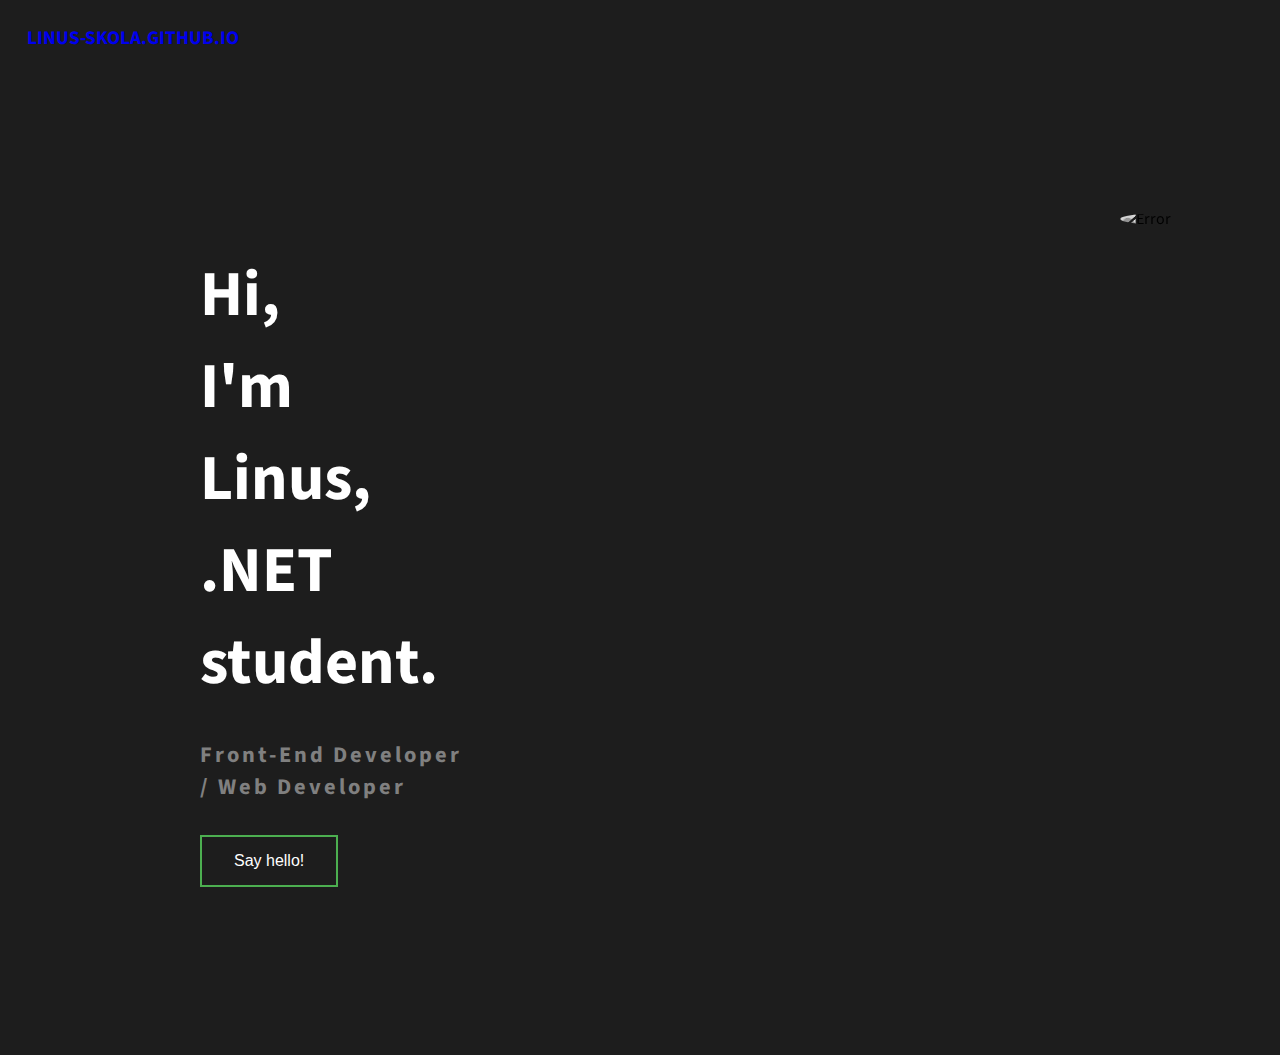
==== index.html @ 34b23b4a "New design" ====
<!DOCTYPE html>
<!--[if lt IE 7]>      <html class="no-js lt-ie9 lt-ie8 lt-ie7"> <![endif]-->
<!--[if IE 7]>         <html class="no-js lt-ie9 lt-ie8"> <![endif]-->
<!--[if IE 8]>         <html class="no-js lt-ie9"> <![endif]-->
<!--[if gt IE 8]><!-->
<html class="no-js">
<!--<![endif]-->

<head>
    <meta charset="utf-8">
    <meta http-equiv="X-UA-Compatible" content="IE=edge">
    <title></title>
    <meta name="description" content="">
    <meta name="viewport" content="width=device-width, initial-scale=1">
    <link rel="stylesheet" href="assets/style.css">
</head>

<body class="MyProjects">
    <!--[if lt IE 7]>
            <p class="browsehappy">You are using an <strong>outdated</strong> browser. Please <a href="#">upgrade your browser</a> to improve your experience.</p>
        <![endif]-->
    <div class="header">
        <div class="logo">
            <h2><a href="https://linus-skola.github.io">LINUS-SKOLA.GITHUB.IO</a></h2>
        </div>
    </div>
    <div class="title">
        <h1>
            <span>Hi,</span>
            <span>I'm Linus,</span>
            <span>.NET student.</span>
        </h1>
        <h4>Front-End Developer / Web Developer</h4>
        <div>
            <button class="contactBtn">Say hello!</button>
        </div>
    </div>


    <div class="potraitimage">
        <img src="assets/image00002.png" alt="Error">
    </div>



    <!--<div class="boxes">
            <div class="left-col">
                <div class="box">
                    <h3>Övning 1</h3>
                </div>

                <div class="box">
                    <h3>Övning 3</h3>
                </div>
            </div>

            
            <div class="right-col">
                <div class="box">
                    <h3>Övning 2</h3>
                </div>

                <div class="box">
                    <h3>Övning 4</h3>
                </div>

            </div>
        </div>-->
</body>

</html>
---- assets/style.css ----
@import url("https://fonts.googleapis.com/css?family=Source+Sans+Pro:300,300italic,600,600italic");


body {
    font-family: Source Sans Pro;
    font-size: 1em;
}

.Practise2 {

}

.Practise3 {
    background-color: #C1EABB;
    font-size: 1.2em;
    font-weight: 600;
}

.Practise4 {

}

.MyProjects {
    background-color: #1d1d1d;
    background-repeat: no-repeat;
    background-attachment: fixed;
}

.NumberList {
    color: grey;
}

.PinkBg {
    background-color: rgb(255, 118, 182);
}

.CenterAlign {
    text-align: center;
}

.RightAlign {
    text-align: right;
}

.GreenBar {
    height: 2em;
    background-color: lightgreen;
    margin-bottom: -1.5em;
}

.TableCaption {
    text-align: center;
    font-weight: 400;
    font-size: 1.2em;
}

table {
  border: 3px solid black;
  background-color: rgb(221, 231, 201);
  width: 100%;
}

th {
    border: 3px dashed saddlebrown;
    background-color: rgb(251, 228, 123);
}

td {
    border: 2px dashed grey;
    text-align: center;
    margin-left: 10px;
}

.col-50 {
    width: 50%;
}

.header {
    border: 0;
    display: inline-block;
    font-size: 0.8em;
    height: inherit;
    line-height: inherit;
    padding: 0 1.5em;
}

.title {
    font-size: 2em;
    color: white;
    text-align: left;
    padding: 5em 25em 5em 6em;
}

.description {
    font-size: 0.2em;
    color: white;
    text-align: center;
}

a {
    text-decoration: none;
}

a:visited { 
    text-decoration: none; 
    color: white; 
}

a:hover { 
    text-decoration: none; 
    color: #f5f5f5; 
}

a:focus { 
    text-decoration: none; 
    color:yellow; 
}

a:active { 
    text-decoration: none; 
    color:black 
}

.div1 {
    background-color: violet;
    border: 2px solid black;
    text-align: center;
    position: absolute;
    width: 5em;
}

.div2 {
    text-align: center;
    background-color: blue;
    border: 2px solid black;
    position: absolute;
    width: 10em;
    left: 12em;
    z-index: 3;
}

.div3 {
    text-align: center;
    background-color: grey;
    border: 2px solid black;
    position: absolute;
    width: 10em;
    bottom: 49em;
    left: 4em;
    z-index: 4;
}

.div4 {
    text-align: center;
    background-color: khaki;
    border: 2px solid black;
    position: absolute;
    width: 6em;
    height: 12em;
    bottom: 38em;
    z-index: 5;
}

.div5 {
    text-align: center;
    background-color: greenyellow;
    border: 2px solid black;
    position: absolute;
    width: 3em;
    left: 10em;
    height: 12em;
    top: 5em;
    z-index: 0;
}

h1 {
    font-size: 1em;
}

h3 {
    margin: 0em;
}

h4 {
    font-size: 0.7em;
    color: grey;
    letter-spacing: 3px;
}

.boxes {
    margin: auto;
    width: 60%;
    border: 3px solid #73AD21;
    padding: 10px;
    text-align: center;
}

.left-col {
    display: inline-block;
    margin-left: auto;
    margin-right: 2em;
    text-align: center;
}

.right-col {
    display: inline-block;
    margin-left: 2em;
    margin-right: auto;
    text-align: center;
}

.box {
    background-color: greenyellow;
    width: 20em;
    height: 10em;
    line-height: 10em;
    margin-top: 1em;
    margin-bottom: 1em;
    font-size: 1em;
}

span {
    font-size: 2em;
    font-weight: bold;
    display: block
}

.potraitimage {
    position: absolute;
    top: 13em;
    left: 70em;
    width:23em; /*container-width*/
    overflow:hidden; /*hide bounds of image */
    margin:0;   /*reset margin of figure tag*/
}

.potraitimage img {
    display:block; /*remove inline-block spaces*/
    width:23em; /*make image streatch*/
    border-radius: 50%;
    filter: grayscale(100%);
}

.contactBtn {
    background-color: transparent; /* Green */
    border: 2px solid #4CAF50;
    color: white;
    padding: 15px 32px;
    text-align: center;
    text-decoration: none;
    display: inline-block;
    font-size: 16px;
}

.contactBtn:hover {
    transition: 0.3s;
    background-color: #4CAF50;
    box-shadow: 0 12px 16px 0 rgba(0,0,0,0.24), 0 17px 50px 0 rgba(0,0,0,0.19);
}
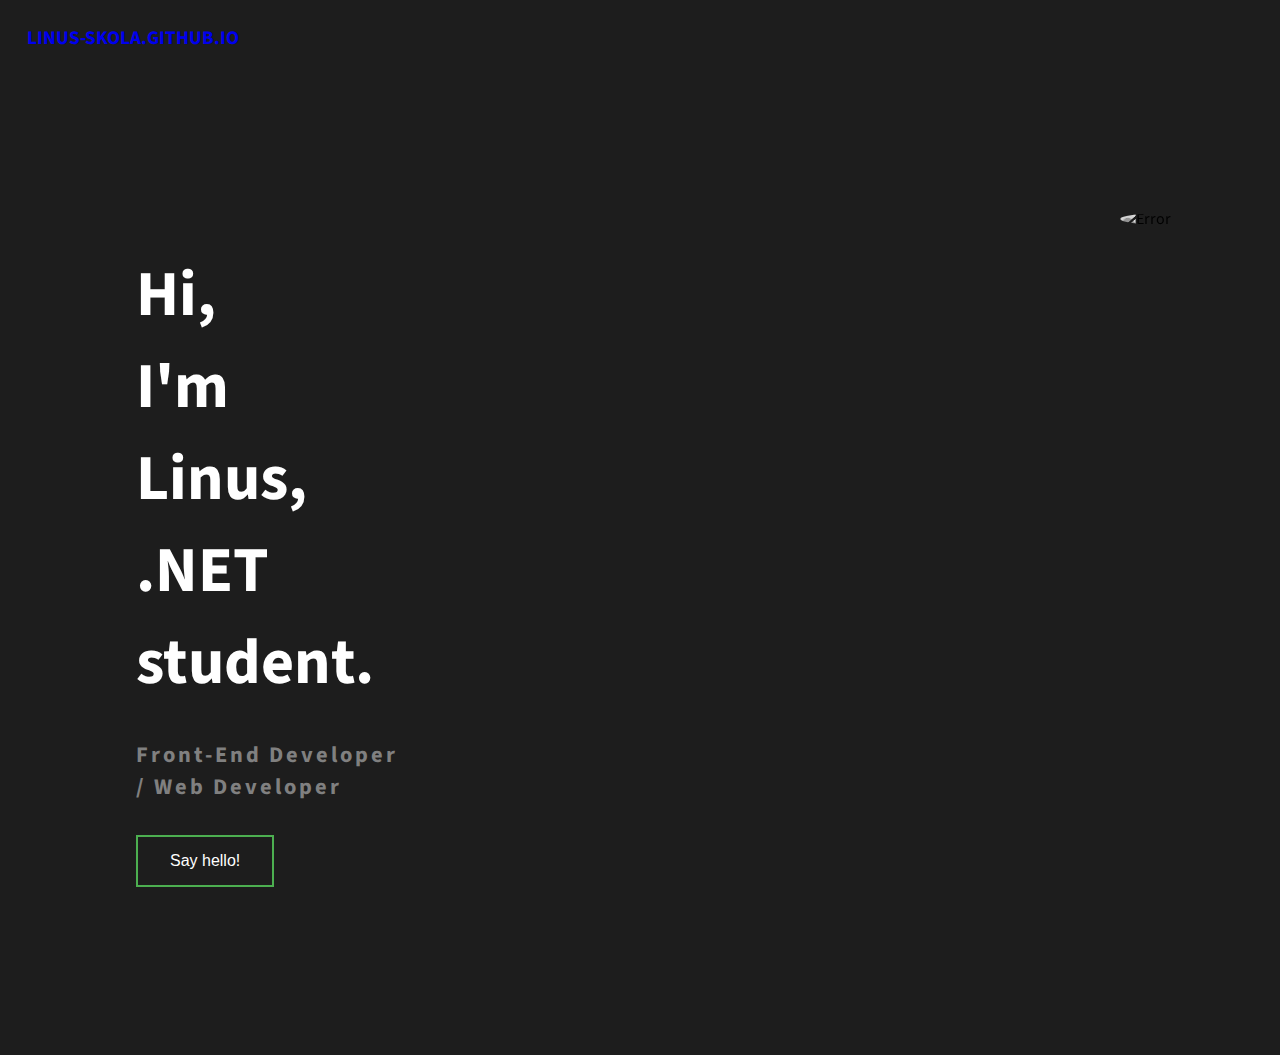
==== commit b73f640c: "using animation" ====
--- a/index.html
+++ b/index.html
@@ -24,18 +24,19 @@
             <h2><a href="https://linus-skola.github.io">LINUS-SKOLA.GITHUB.IO</a></h2>
         </div>
     </div>
-    <div class="title">
-        <h1>
-            <span>Hi,</span>
-            <span>I'm Linus,</span>
-            <span>.NET student.</span>
-        </h1>
-        <h4>Front-End Developer / Web Developer</h4>
-        <div>
-            <button class="contactBtn">Say hello!</button>
+    <div class="slide-right">
+        <div class="title">
+            <h1>
+                <span>Hi,</span>
+                <span>I'm Linus,</span>
+                <span class="netText">.NET </span><span class="lastSpan">student.</span>
+            </h1>
+            <h4>Front-End Developer / Web Developer</h4>
+            <div>
+                <button class="contactBtn">Say hello!</button>
+            </div>
         </div>
     </div>
-
 
     <div class="potraitimage">
         <img src="assets/image00002.png" alt="Error">
--- a/assets/style.css
+++ b/assets/style.css
@@ -82,13 +82,6 @@
     height: inherit;
     line-height: inherit;
     padding: 0 1.5em;
-}
-
-.title {
-    font-size: 2em;
-    color: white;
-    text-align: left;
-    padding: 5em 25em 5em 6em;
 }
 
 .description {
@@ -219,6 +212,14 @@
     font-size: 1em;
 }
 
+.title {
+    font-size: 2em;
+    color: white;
+    text-align: left;
+    padding: 5em 25em 5em 4em;
+
+}
+
 span {
     font-size: 2em;
     font-weight: bold;
@@ -230,7 +231,6 @@
     top: 13em;
     left: 70em;
     width:23em; /*container-width*/
-    overflow:hidden; /*hide bounds of image */
     margin:0;   /*reset margin of figure tag*/
 }
 
@@ -239,9 +239,12 @@
     width:23em; /*make image streatch*/
     border-radius: 50%;
     filter: grayscale(100%);
+	-webkit-animation: fade-in 1.2s cubic-bezier(0.390, 0.575, 0.565, 1.000) both;
+	        animation: fade-in 1.2s cubic-bezier(0.390, 0.575, 0.565, 1.000) both;
 }
 
 .contactBtn {
+    position: relative;
     background-color: transparent; /* Green */
     border: 2px solid #4CAF50;
     color: white;
@@ -256,4 +259,315 @@
     transition: 0.3s;
     background-color: #4CAF50;
     box-shadow: 0 12px 16px 0 rgba(0,0,0,0.24), 0 17px 50px 0 rgba(0,0,0,0.19);
-}+}
+
+.slide-right {
+    width: 95%;
+	-webkit-animation: slide-right 0.5s cubic-bezier(0.250, 0.460, 0.450, 0.940) both;
+	        animation: slide-right 0.5s cubic-bezier(0.250, 0.460, 0.450, 0.940) both;
+}
+
+.netText {
+    display: inline;
+    -webkit-animation: text-flicker-in-glow 4s linear both;
+	        animation: text-flicker-in-glow 4s linear both;
+}
+
+.lastSpan {
+    display: inline;
+}
+
+@-webkit-keyframes slide-right {
+    0% {
+      -webkit-transform: translateX(0);
+              transform: translateX(0);
+    }
+    100% {
+      -webkit-transform: translateX(100px);
+              transform: translateX(100px);
+    }
+  }
+  @keyframes slide-right {
+    0% {
+      -webkit-transform: translateX(0);
+              transform: translateX(0);
+    }
+    100% {
+      -webkit-transform: translateX(100px);
+              transform: translateX(100px);
+    }
+  }
+
+  @-webkit-keyframes fade-in {
+    0% {
+      opacity: 0;
+    }
+    100% {
+      opacity: 1;
+    }
+  }
+  @keyframes fade-in {
+    0% {
+      opacity: 0;
+    }
+    100% {
+      opacity: 1;
+    }
+  }
+
+
+  /**
+ * ----------------------------------------
+ * animation text-flicker-in-glow
+ * ----------------------------------------
+ */
+@-webkit-keyframes text-flicker-in-glow {
+    0% {
+      opacity: 0;
+    }
+    10% {
+      opacity: 0;
+      text-shadow: none;
+    }
+    10.1% {
+      opacity: 1;
+      text-shadow: none;
+    }
+    10.2% {
+      opacity: 0;
+      text-shadow: none;
+    }
+    20% {
+      opacity: 0;
+      text-shadow: none;
+    }
+    20.1% {
+      opacity: 1;
+      text-shadow: 0 0 30px rgba(255, 255, 255, 0.25);
+    }
+    20.6% {
+      opacity: 0;
+      text-shadow: none;
+    }
+    30% {
+      opacity: 0;
+      text-shadow: none;
+    }
+    30.1% {
+      opacity: 1;
+      text-shadow: 0 0 30px rgba(255, 255, 255, 0.45), 0 0 60px rgba(255, 255, 255, 0.25);
+    }
+    30.5% {
+      opacity: 1;
+      text-shadow: 0 0 30px rgba(255, 255, 255, 0.45), 0 0 60px rgba(255, 255, 255, 0.25);
+    }
+    30.6% {
+      opacity: 0;
+      text-shadow: none;
+    }
+    45% {
+      opacity: 0;
+      text-shadow: none;
+    }
+    45.1% {
+      opacity: 1;
+      text-shadow: 0 0 30px rgba(255, 255, 255, 0.45), 0 0 60px rgba(255, 255, 255, 0.25);
+    }
+    50% {
+      opacity: 1;
+      text-shadow: 0 0 30px rgba(255, 255, 255, 0.45), 0 0 60px rgba(255, 255, 255, 0.25);
+    }
+    55% {
+      opacity: 1;
+      text-shadow: 0 0 30px rgba(255, 255, 255, 0.45), 0 0 60px rgba(255, 255, 255, 0.25);
+    }
+    55.1% {
+      opacity: 0;
+      text-shadow: none;
+    }
+    57% {
+      opacity: 0;
+      text-shadow: none;
+    }
+    57.1% {
+      opacity: 1;
+      text-shadow: 0 0 30px rgba(255, 255, 255, 0.55), 0 0 60px rgba(255, 255, 255, 0.35);
+    }
+    60% {
+      opacity: 1;
+      text-shadow: 0 0 30px rgba(255, 255, 255, 0.55), 0 0 60px rgba(255, 255, 255, 0.35);
+    }
+    60.1% {
+      opacity: 0;
+      text-shadow: none;
+    }
+    65% {
+      opacity: 0;
+      text-shadow: none;
+    }
+    65.1% {
+      opacity: 1;
+      text-shadow: 0 0 30px rgba(255, 255, 255, 0.55), 0 0 60px rgba(255, 255, 255, 0.35), 0 0 100px rgba(255, 255, 255, 0.1);
+    }
+    75% {
+      opacity: 1;
+      text-shadow: 0 0 30px rgba(255, 255, 255, 0.55), 0 0 60px rgba(255, 255, 255, 0.35), 0 0 100px rgba(255, 255, 255, 0.1);
+    }
+    75.1% {
+      opacity: 0;
+      text-shadow: none;
+    }
+    77% {
+      opacity: 0;
+      text-shadow: none;
+    }
+    77.1% {
+      opacity: 1;
+      text-shadow: 0 0 30px rgba(255, 255, 255, 0.55), 0 0 60px rgba(255, 255, 255, 0.4), 0 0 110px rgba(255, 255, 255, 0.2), 0 0 100px rgba(255, 255, 255, 0.1);
+    }
+    85% {
+      opacity: 1;
+      text-shadow: 0 0 30px rgba(255, 255, 255, 0.55), 0 0 60px rgba(255, 255, 255, 0.4), 0 0 110px rgba(255, 255, 255, 0.2), 0 0 100px rgba(255, 255, 255, 0.1);
+    }
+    85.1% {
+      opacity: 0;
+      text-shadow: none;
+    }
+    86% {
+      opacity: 0;
+      text-shadow: none;
+    }
+    86.1% {
+      opacity: 1;
+      text-shadow: 0 0 30px rgba(255, 255, 255, 0.6), 0 0 60px rgba(255, 255, 255, 0.45), 0 0 110px rgba(255, 255, 255, 0.25), 0 0 100px rgba(255, 255, 255, 0.1);
+    }
+    100% {
+      opacity: 1;
+      text-shadow: 0 0 30px rgba(255, 255, 255, 0.6), 0 0 60px rgba(255, 255, 255, 0.45), 0 0 110px rgba(255, 255, 255, 0.25), 0 0 100px rgba(255, 255, 255, 0.1);
+    }
+  }
+  @keyframes text-flicker-in-glow {
+    0% {
+      opacity: 0;
+    }
+    10% {
+      opacity: 0;
+      text-shadow: none;
+    }
+    10.1% {
+      opacity: 1;
+      text-shadow: none;
+    }
+    10.2% {
+      opacity: 0;
+      text-shadow: none;
+    }
+    20% {
+      opacity: 0;
+      text-shadow: none;
+    }
+    20.1% {
+      opacity: 1;
+      text-shadow: 0 0 30px rgba(255, 255, 255, 0.25);
+    }
+    20.6% {
+      opacity: 0;
+      text-shadow: none;
+    }
+    30% {
+      opacity: 0;
+      text-shadow: none;
+    }
+    30.1% {
+      opacity: 1;
+      text-shadow: 0 0 30px rgba(255, 255, 255, 0.45), 0 0 60px rgba(255, 255, 255, 0.25);
+    }
+    30.5% {
+      opacity: 1;
+      text-shadow: 0 0 30px rgba(255, 255, 255, 0.45), 0 0 60px rgba(255, 255, 255, 0.25);
+    }
+    30.6% {
+      opacity: 0;
+      text-shadow: none;
+    }
+    45% {
+      opacity: 0;
+      text-shadow: none;
+    }
+    45.1% {
+      opacity: 1;
+      text-shadow: 0 0 30px rgba(255, 255, 255, 0.45), 0 0 60px rgba(255, 255, 255, 0.25);
+    }
+    50% {
+      opacity: 1;
+      text-shadow: 0 0 30px rgba(255, 255, 255, 0.45), 0 0 60px rgba(255, 255, 255, 0.25);
+    }
+    55% {
+      opacity: 1;
+      text-shadow: 0 0 30px rgba(255, 255, 255, 0.45), 0 0 60px rgba(255, 255, 255, 0.25);
+    }
+    55.1% {
+      opacity: 0;
+      text-shadow: none;
+    }
+    57% {
+      opacity: 0;
+      text-shadow: none;
+    }
+    57.1% {
+      opacity: 1;
+      text-shadow: 0 0 30px rgba(255, 255, 255, 0.55), 0 0 60px rgba(255, 255, 255, 0.35);
+    }
+    60% {
+      opacity: 1;
+      text-shadow: 0 0 30px rgba(255, 255, 255, 0.55), 0 0 60px rgba(255, 255, 255, 0.35);
+    }
+    60.1% {
+      opacity: 0;
+      text-shadow: none;
+    }
+    65% {
+      opacity: 0;
+      text-shadow: none;
+    }
+    65.1% {
+      opacity: 1;
+      text-shadow: 0 0 30px rgba(255, 255, 255, 0.55), 0 0 60px rgba(255, 255, 255, 0.35), 0 0 100px rgba(255, 255, 255, 0.1);
+    }
+    75% {
+      opacity: 1;
+      text-shadow: 0 0 30px rgba(255, 255, 255, 0.55), 0 0 60px rgba(255, 255, 255, 0.35), 0 0 100px rgba(255, 255, 255, 0.1);
+    }
+    75.1% {
+      opacity: 0;
+      text-shadow: none;
+    }
+    77% {
+      opacity: 0;
+      text-shadow: none;
+    }
+    77.1% {
+      opacity: 1;
+      text-shadow: 0 0 30px rgba(255, 255, 255, 0.55), 0 0 60px rgba(255, 255, 255, 0.4), 0 0 110px rgba(255, 255, 255, 0.2), 0 0 100px rgba(255, 255, 255, 0.1);
+    }
+    85% {
+      opacity: 1;
+      text-shadow: 0 0 30px rgba(255, 255, 255, 0.55), 0 0 60px rgba(255, 255, 255, 0.4), 0 0 110px rgba(255, 255, 255, 0.2), 0 0 100px rgba(255, 255, 255, 0.1);
+    }
+    85.1% {
+      opacity: 0;
+      text-shadow: none;
+    }
+    86% {
+      opacity: 0;
+      text-shadow: none;
+    }
+    86.1% {
+      opacity: 1;
+      text-shadow: 0 0 30px rgba(255, 255, 255, 0.6), 0 0 60px rgba(255, 255, 255, 0.45), 0 0 110px rgba(255, 255, 255, 0.25), 0 0 100px rgba(255, 255, 255, 0.1);
+    }
+    100% {
+      opacity: 1;
+      text-shadow: 0 0 30px rgba(255, 255, 255, 0.6), 0 0 60px rgba(255, 255, 255, 0.45), 0 0 110px rgba(255, 255, 255, 0.25), 0 0 100px rgba(255, 255, 255, 0.1);
+    }
+  }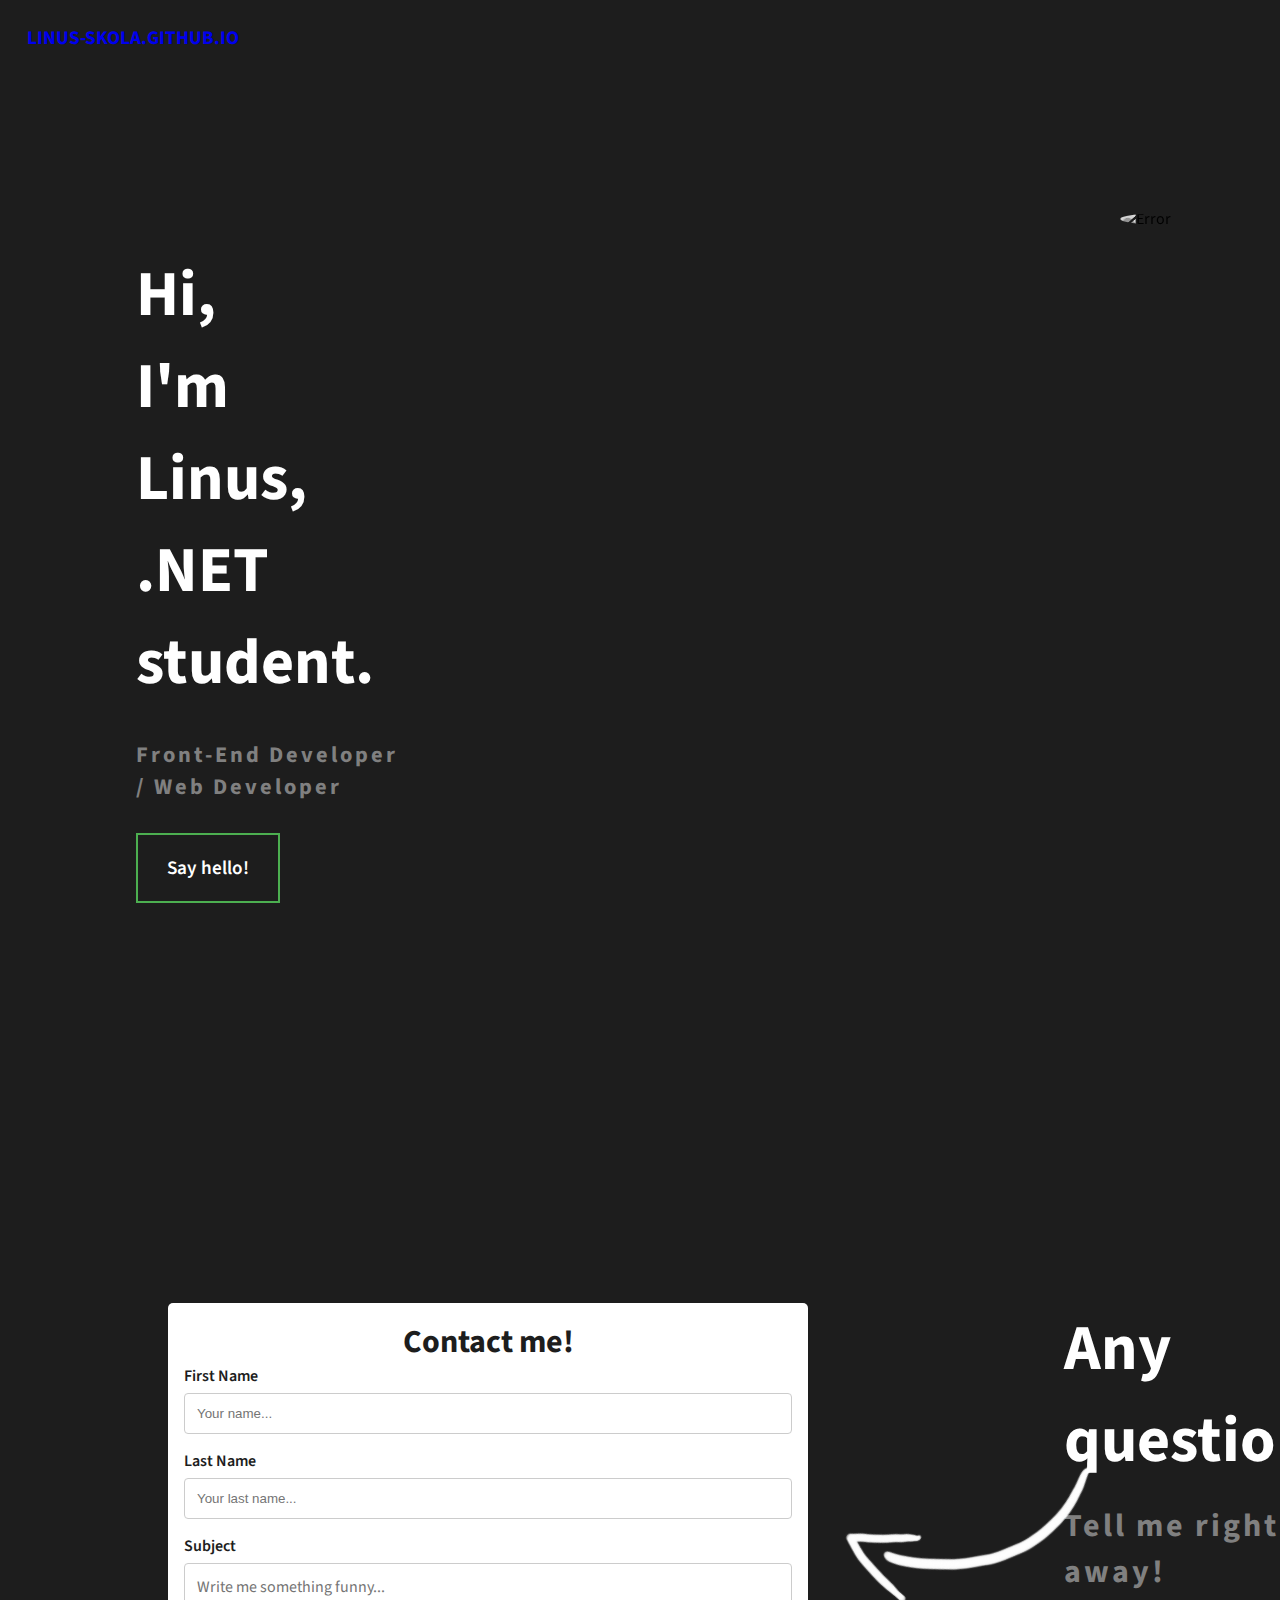
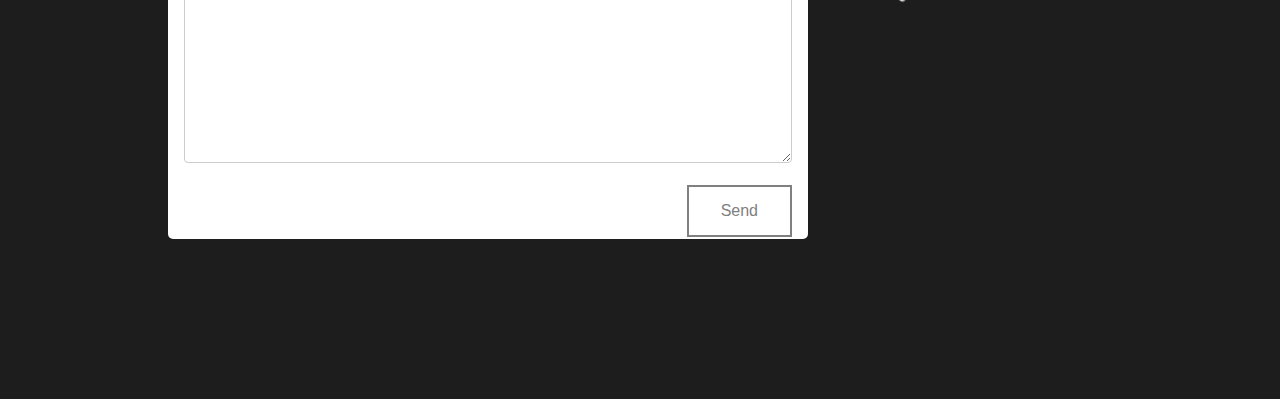
==== commit 6a14f814: "Added contact form" ====
--- a/index.html
+++ b/index.html
@@ -9,10 +9,14 @@
 <head>
     <meta charset="utf-8">
     <meta http-equiv="X-UA-Compatible" content="IE=edge">
-    <title></title>
+    <title>Linus-Skola.GitHub.io</title>
     <meta name="description" content="">
     <meta name="viewport" content="width=device-width, initial-scale=1">
     <link rel="stylesheet" href="assets/style.css">
+    <link rel="apple-touch-icon" sizes="180x180" href="apple-touch-icon.png">
+    <link rel="icon" type="image/png" sizes="32x32" href="favicon-32x32.png">
+    <link rel="icon" type="image/png" sizes="16x16" href="favicon-16x16.png">
+    <link rel="manifest" href="site.webmanifest">
 </head>
 
 <body class="MyProjects">
@@ -33,40 +37,43 @@
             </h1>
             <h4>Front-End Developer / Web Developer</h4>
             <div>
-                <button class="contactBtn">Say hello!</button>
+                <a href="#Contact" class="contactBtn">Say hello!</a>
             </div>
         </div>
     </div>
-
     <div class="potraitimage">
         <img src="assets/image00002.png" alt="Error">
     </div>
 
-
-
-    <!--<div class="boxes">
-            <div class="left-col">
-                <div class="box">
-                    <h3>Övning 1</h3>
-                </div>
-
-                <div class="box">
-                    <h3>Övning 3</h3>
-                </div>
+    <div class="spacer"></div>
+    <div class="contactContainer" id="Contact">
+        <div class="contact">
+            <div>
+                <h3>Contact me!</h3>
             </div>
-
-            
-            <div class="right-col">
-                <div class="box">
-                    <h3>Övning 2</h3>
-                </div>
-
-                <div class="box">
-                    <h3>Övning 4</h3>
-                </div>
-
+            <div class="contactForm">
+                <form method="post" action="https://airform.io/linus.skola@ornborg.se">
+                    <label for="fname">First Name</label>
+                    <input type="text" id="fname" name="firstname" placeholder="Your name...">
+        
+                    <label for="lname">Last Name</label>
+                    <input type="text" id="lname" name="lastname" placeholder="Your last name...">
+    
+                    <label for="subject">Subject</label>
+                    <textarea id="subject" name="subject" placeholder="Write me something funny..." style="height:200px"></textarea>
+    
+                    <button class="sendBtn">Send</button>
+                  </form>
             </div>
-        </div>-->
+        </div>
+        <div class="contactText">
+            <h2>Any questions?</h2>
+            <h4>Tell me right away!</h4>
+            <img src="assets/pngbarn.png" alt="error">
+        </div>
+    </div>
+    
+    
 </body>
 
 </html>--- a/assets/style.css
+++ b/assets/style.css
@@ -1,5 +1,8 @@
 @import url("https://fonts.googleapis.com/css?family=Source+Sans+Pro:300,300italic,600,600italic");
 
+html {
+    scroll-behavior: smooth;
+}
 
 body {
     font-family: Source Sans Pro;
@@ -106,12 +109,13 @@
 
 a:focus { 
     text-decoration: none; 
-    color:yellow; 
+    color: white; 
 }
 
 a:active { 
     text-decoration: none; 
-    color:black 
+    color: #f5f5f5; 
+
 }
 
 .div1 {
@@ -248,11 +252,12 @@
     background-color: transparent; /* Green */
     border: 2px solid #4CAF50;
     color: white;
-    padding: 15px 32px;
+    padding: 1em 1.5em;
     text-align: center;
     text-decoration: none;
     display: inline-block;
-    font-size: 16px;
+    font-size: 0.6em;
+    font-weight: 600;
 }
 
 .contactBtn:hover {
@@ -275,6 +280,102 @@
 
 .lastSpan {
     display: inline;
+}
+
+.contactContainer {
+    margin-bottom: 10em;
+}
+.contact {
+    background-color: white;
+    border-radius: 5px;
+    padding: 1em;
+    margin-left: 10em;
+    margin-right: 8em;
+    width: 40em;
+    height: 33.5em;
+    box-sizing: border-box;
+    display: inline-block;
+}
+
+.contact h3 {
+    color: #1d1d1d;
+    font-size: 2em;
+    text-align: center;
+}
+
+.sendBtn {
+    background-color: transparent; /* Green */
+    border: 2px solid grey;
+    color: grey;
+    padding: 15px 32px;
+    text-align: center;
+    text-decoration: none;
+    float: right;
+    font-size: 16px;
+}
+
+.sendBtn:hover {
+    transition: 0.3s;
+    background-color: #4CAF50;
+    color: white;
+    border: 2px solid #4CAF50;
+    box-shadow: 0 12px 16px 0 rgba(0,0,0,0.24), 0 17px 50px 0 rgba(0,0,0,0.19);
+}
+
+.contactForm {
+    font-family: Source Sans Pro;
+    font-size: 1em;
+}
+.contactForm label {
+    color: #1d1d1d;
+    font-weight: 600;
+}
+
+.contactForm input[type=text], select, textarea {
+    width: 100%;
+    padding: 12px;
+    border: 1px solid #ccc;
+    border-radius: 4px;
+    box-sizing: border-box;
+    margin-top: 6px;
+    margin-bottom: 16px;
+    resize: vertical;
+  }
+
+.contactForm textarea {
+    font-family: Source Sans Pro;
+    font-size: 1em;
+}
+
+.contactText {
+    display: inline-block;
+    position: absolute;
+    margin-left: 8em;
+    margin-right: 10em;
+}
+
+.contactText h2{
+    color: white;
+    font-size: 4em;
+    margin: 0em;
+}
+
+.contactText h4{
+    font-size: 2em;
+    margin: 0.5em 0em;
+}
+
+.contactText img {
+    filter: invert(1);
+    transform: rotate(40deg);
+    position: absolute;
+    right: 20em;
+    top: 6em;
+    width: 10em;
+}
+
+.spacer {
+    height: 15em;
 }
 
 @-webkit-keyframes slide-right {
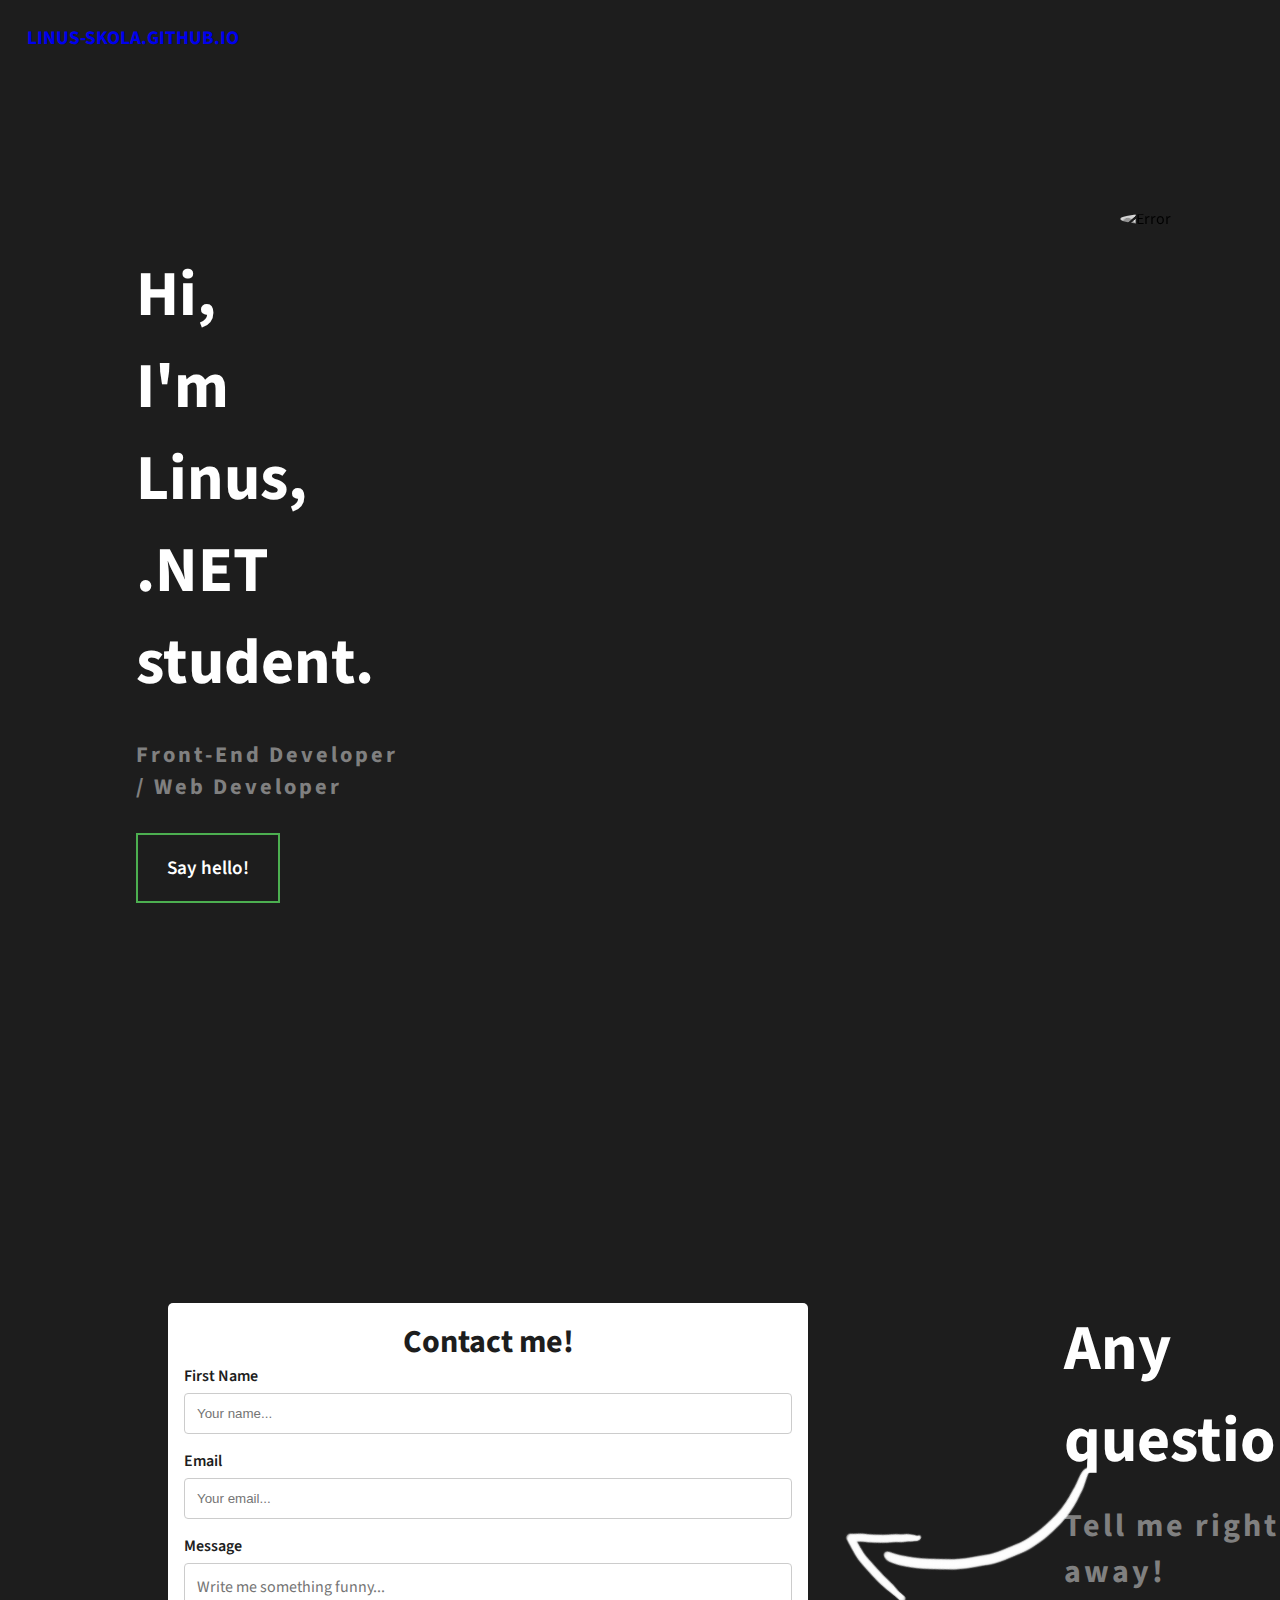
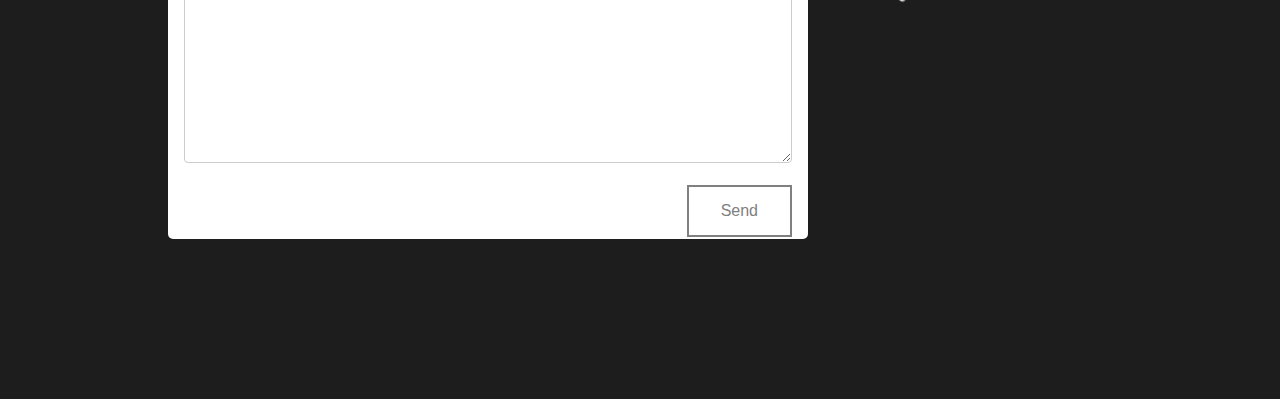
==== commit 8dd8609f: "changed form service" ====
--- a/index.html
+++ b/index.html
@@ -52,15 +52,15 @@
                 <h3>Contact me!</h3>
             </div>
             <div class="contactForm">
-                <form method="post" action="https://airform.io/linus.skola@ornborg.se">
-                    <label for="fname">First Name</label>
-                    <input type="text" id="fname" name="firstname" placeholder="Your name...">
+                <form method="POST" action="https://formspree.io/mpzjnqpq">
+                    <label for="name">First Name</label>
+                    <input type="text" id="name" name="name" placeholder="Your name...">
         
-                    <label for="lname">Last Name</label>
-                    <input type="text" id="lname" name="lastname" placeholder="Your last name...">
+                    <label for="email">Email</label>
+                    <input type="text" id="email" name="_replyto" placeholder="Your email...">
     
-                    <label for="subject">Subject</label>
-                    <textarea id="subject" name="subject" placeholder="Write me something funny..." style="height:200px"></textarea>
+                    <label for="subject">Message</label>
+                    <textarea id="subject" name="message" placeholder="Write me something funny..." style="height:200px"></textarea>
     
                     <button class="sendBtn">Send</button>
                   </form>
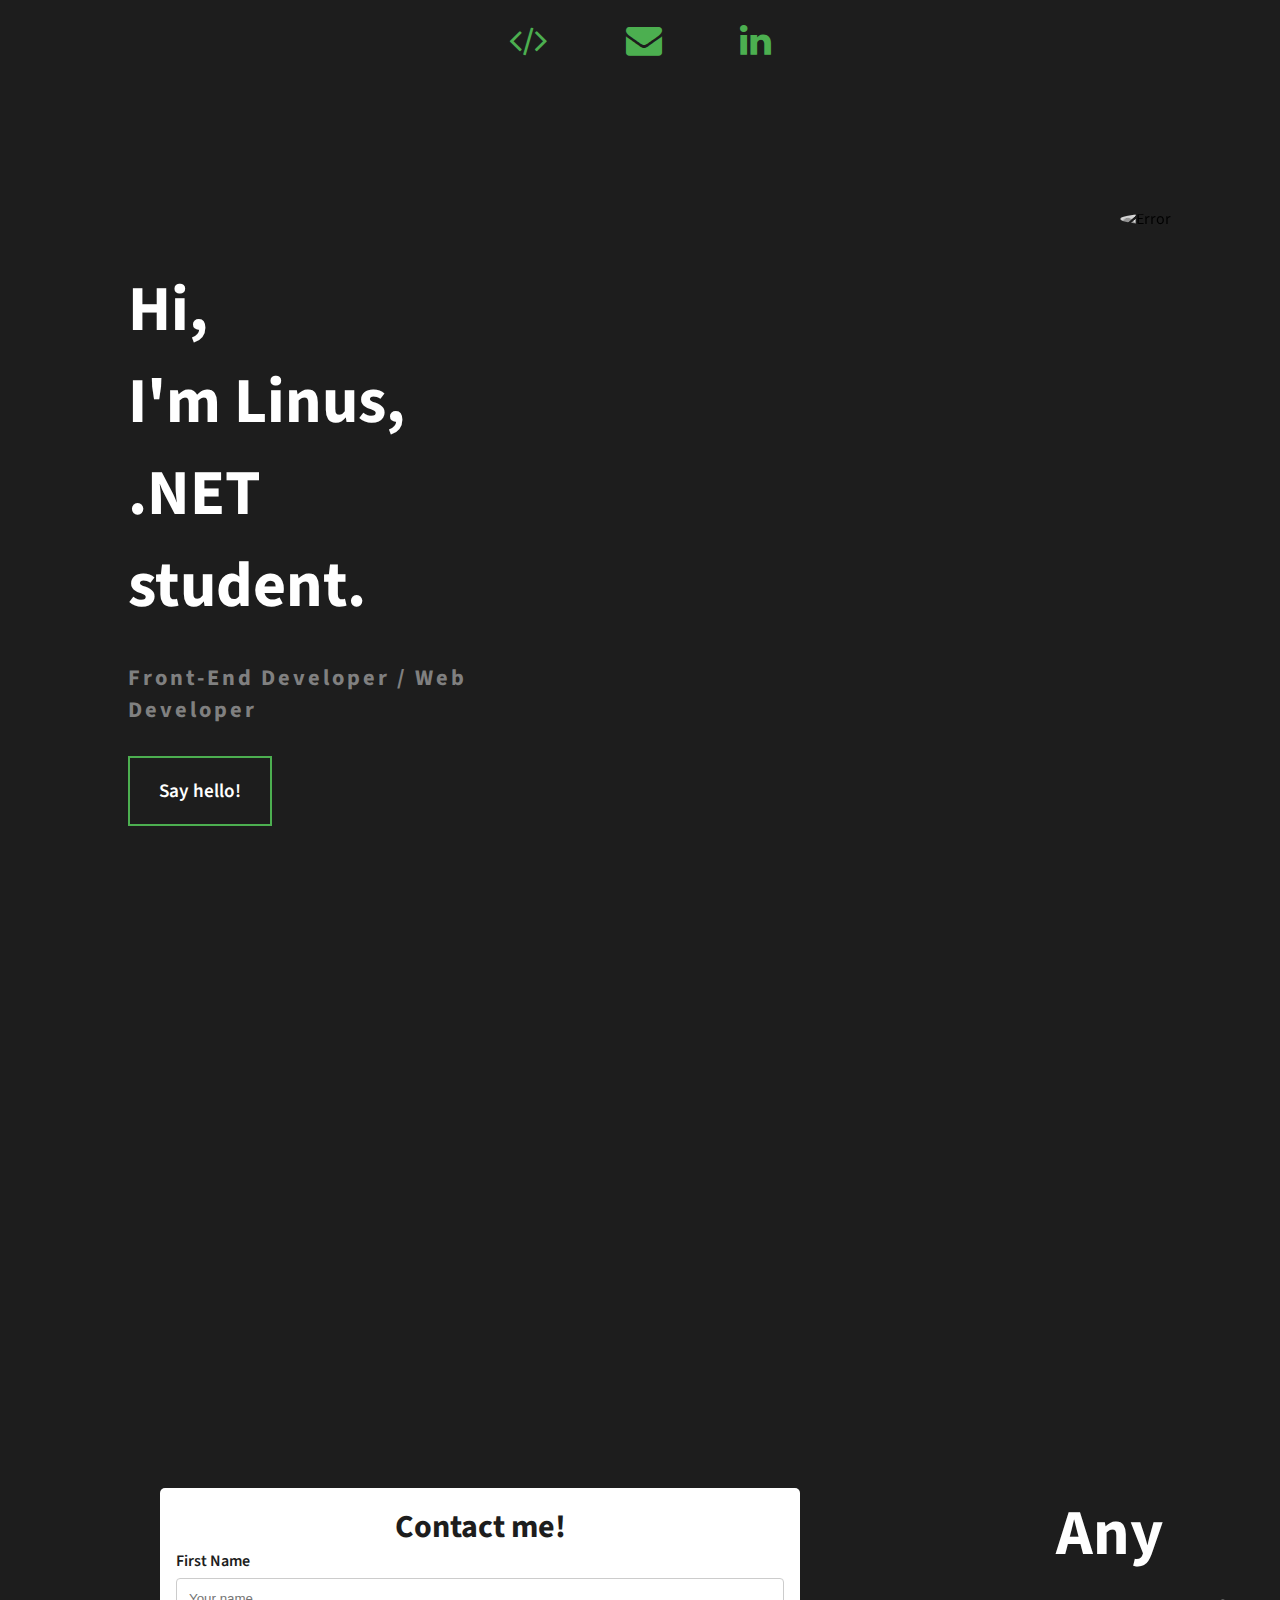
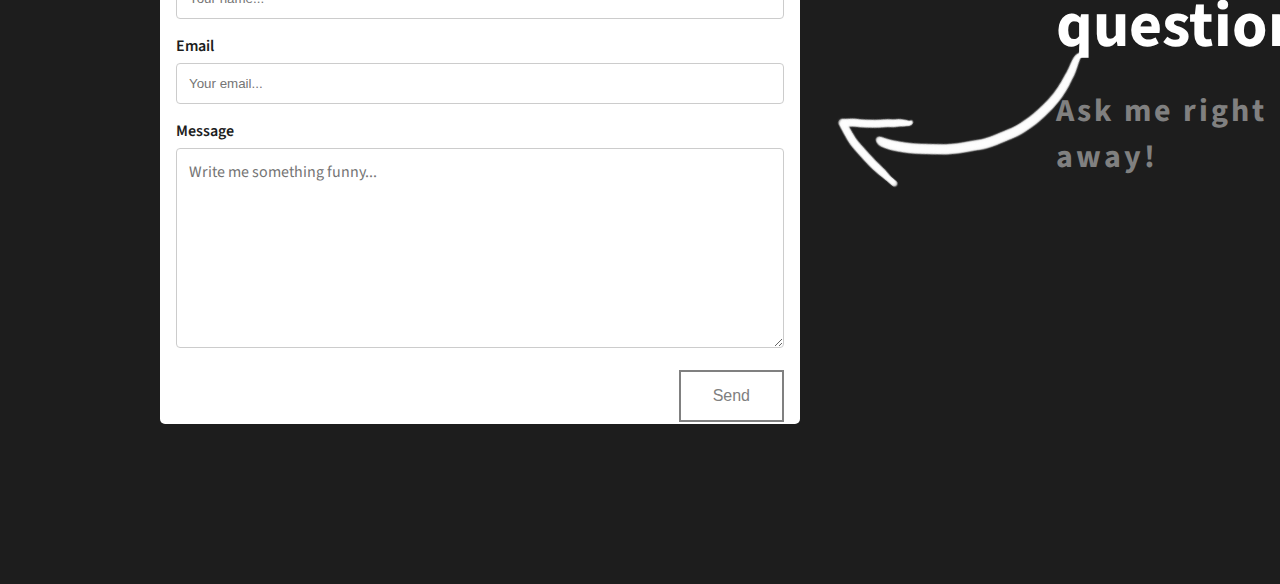
==== commit 948e01cc: "header" ====
--- a/index.html
+++ b/index.html
@@ -13,6 +13,7 @@
     <meta name="description" content="">
     <meta name="viewport" content="width=device-width, initial-scale=1">
     <link rel="stylesheet" href="assets/style.css">
+    <link rel="stylesheet" href="https://cdnjs.cloudflare.com/ajax/libs/font-awesome/4.7.0/css/font-awesome.min.css">
     <link rel="apple-touch-icon" sizes="180x180" href="apple-touch-icon.png">
     <link rel="icon" type="image/png" sizes="32x32" href="favicon-32x32.png">
     <link rel="icon" type="image/png" sizes="16x16" href="favicon-16x16.png">
@@ -24,28 +25,37 @@
             <p class="browsehappy">You are using an <strong>outdated</strong> browser. Please <a href="#">upgrade your browser</a> to improve your experience.</p>
         <![endif]-->
     <div class="header">
-        <div class="logo">
-            <h2><a href="https://linus-skola.github.io">LINUS-SKOLA.GITHUB.IO</a></h2>
+        <div class="icon-bar">
+            <a href="#"><i class="fa fa-code"></i><strong>Hej</strong></a>
+            <a href="#"><i class="fa fa-envelope"></i></a>
+            <a href="#"><i class="fa fa-linkedin"></i></a>
         </div>
     </div>
-    <div class="slide-right">
-        <div class="title">
-            <h1>
-                <span>Hi,</span>
-                <span>I'm Linus,</span>
-                <span class="netText">.NET </span><span class="lastSpan">student.</span>
-            </h1>
-            <h4>Front-End Developer / Web Developer</h4>
-            <div>
-                <a href="#Contact" class="contactBtn">Say hello!</a>
+    <div class="container">
+        <div class="slide-right">
+            <div class="title">
+                <h1>
+                    <span>Hi,</span>
+                    <span>I'm Linus,</span>
+                    <span class="netText">.NET </span><span class="lastSpan">student.</span>
+                </h1>
+                <h4>Front-End Developer / Web Developer</h4>
+                <div>
+                    <a href="#Contact" class="contactBtn">Say hello!</a>
+                </div>
             </div>
         </div>
-    </div>
-    <div class="potraitimage">
-        <img src="assets/image00002.png" alt="Error">
+        <div class="potraitimage">
+            <img src="assets/image00002.png" alt="Error">
+        </div>
     </div>
 
-    <div class="spacer"></div>
+    <div class="container">
+        <div>
+            <img src="https://cdn.shopify.com/s/files/1/0533/2089/files/web-design-portfolio-examples-xavier-cusso.gif?v=1556719324"
+                alt="" style="width: 119em;">
+        </div>
+    </div>
     <div class="contactContainer" id="Contact">
         <div class="contact">
             <div>
@@ -54,26 +64,27 @@
             <div class="contactForm">
                 <form method="POST" action="https://formspree.io/mpzjnqpq">
                     <label for="name">First Name</label>
-                    <input type="text" id="name" name="name" placeholder="Your name...">
-        
+                    <input type="text" id="name" name="name" placeholder="Your name..." required>
+
                     <label for="email">Email</label>
-                    <input type="text" id="email" name="_replyto" placeholder="Your email...">
-    
+                    <input type="text" id="email" name="_replyto" placeholder="Your email..." required>
+
                     <label for="subject">Message</label>
-                    <textarea id="subject" name="message" placeholder="Write me something funny..." style="height:200px"></textarea>
-    
+                    <textarea id="subject" name="message" placeholder="Write me something funny..."
+                        style="max-height:200px" required></textarea>
+
                     <button class="sendBtn">Send</button>
-                  </form>
+                </form>
             </div>
         </div>
         <div class="contactText">
             <h2>Any questions?</h2>
-            <h4>Tell me right away!</h4>
+            <h4>Ask me right away!</h4>
             <img src="assets/pngbarn.png" alt="error">
         </div>
     </div>
-    
-    
+
+
 </body>
 
 </html>--- a/assets/style.css
+++ b/assets/style.css
@@ -7,6 +7,8 @@
 body {
     font-family: Source Sans Pro;
     font-size: 1em;
+    margin: 0px;
+    overflow-x: hidden;
 }
 
 .Practise2 {
@@ -79,18 +81,30 @@
 }
 
 .header {
-    border: 0;
-    display: inline-block;
-    font-size: 0.8em;
-    height: inherit;
-    line-height: inherit;
-    padding: 0 1.5em;
-}
-
-.description {
-    font-size: 0.2em;
+    font-size: 1em;
+    margin: 1em;
+}
+
+.header div {
     color: white;
-    text-align: center;
+    font-size: 2em;
+}
+
+.icon-bar {
+    text-align: center;
+    color: #4CAF50;
+}
+  
+.icon-bar a {
+    padding: 12px 0;
+    color: #4CAF50;
+    font-size: 36px;
+    margin: 1em;
+    text-decoration: none;
+}
+
+.icon-bar strong {
+    display: none;
 }
 
 a {
@@ -184,38 +198,6 @@
     letter-spacing: 3px;
 }
 
-.boxes {
-    margin: auto;
-    width: 60%;
-    border: 3px solid #73AD21;
-    padding: 10px;
-    text-align: center;
-}
-
-.left-col {
-    display: inline-block;
-    margin-left: auto;
-    margin-right: 2em;
-    text-align: center;
-}
-
-.right-col {
-    display: inline-block;
-    margin-left: 2em;
-    margin-right: auto;
-    text-align: center;
-}
-
-.box {
-    background-color: greenyellow;
-    width: 20em;
-    height: 10em;
-    line-height: 10em;
-    margin-top: 1em;
-    margin-bottom: 1em;
-    font-size: 1em;
-}
-
 .title {
     font-size: 2em;
     color: white;
@@ -224,6 +206,9 @@
 
 }
 
+.container {
+    margin-bottom: 15em;
+}
 span {
     font-size: 2em;
     font-weight: bold;
@@ -267,7 +252,6 @@
 }
 
 .slide-right {
-    width: 95%;
 	-webkit-animation: slide-right 0.5s cubic-bezier(0.250, 0.460, 0.450, 0.940) both;
 	        animation: slide-right 0.5s cubic-bezier(0.250, 0.460, 0.450, 0.940) both;
 }
@@ -345,6 +329,9 @@
 .contactForm textarea {
     font-family: Source Sans Pro;
     font-size: 1em;
+    max-height: 20em;
+    min-height: 5em;
+    height: 13em;
 }
 
 .contactText {
@@ -372,10 +359,6 @@
     right: 20em;
     top: 6em;
     width: 10em;
-}
-
-.spacer {
-    height: 15em;
 }
 
 @-webkit-keyframes slide-right {
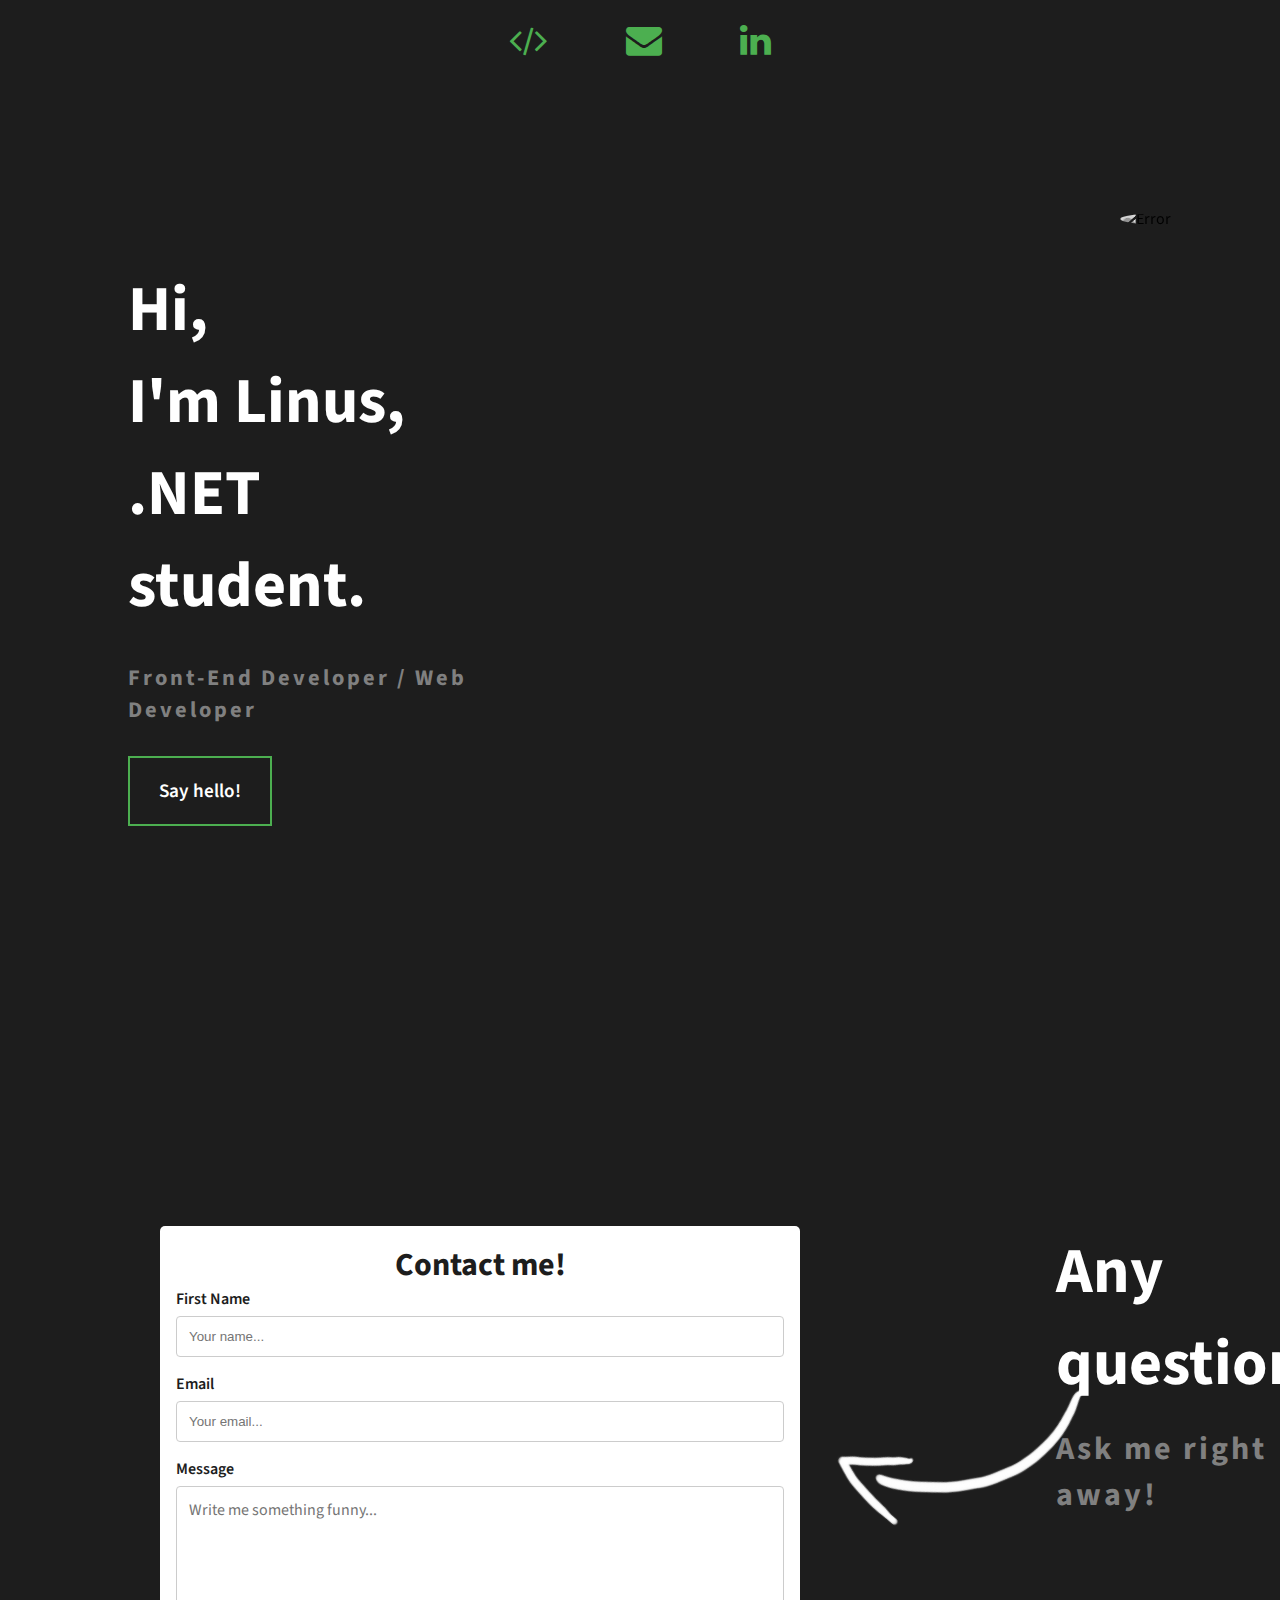
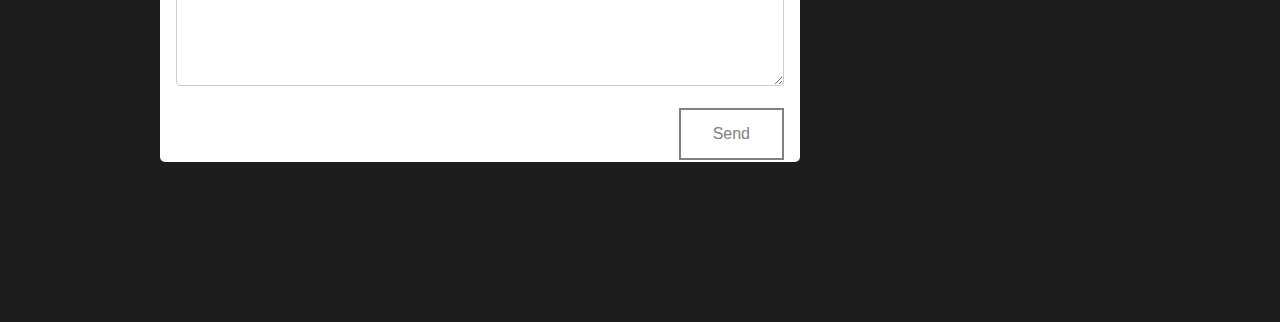
==== commit d96e013e: "added backgound video" ====
--- a/index.html
+++ b/index.html
@@ -31,6 +31,12 @@
             <a href="#"><i class="fa fa-linkedin"></i></a>
         </div>
     </div>
+
+    <div class="fullscreen-bg">
+        <video loop muted autoplay poster="img/videoframe.jpg" class="fullscreen-bg__video">
+            <source src="https://forverkliga.se/JavaScript/education/Pexels%20Videos%202324293.mp4" type="video/mp4">
+        </video>
+    </div>
     <div class="container">
         <div class="slide-right">
             <div class="title">
@@ -50,12 +56,13 @@
         </div>
     </div>
 
+    <!--
     <div class="container">
         <div>
             <img src="https://cdn.shopify.com/s/files/1/0533/2089/files/web-design-portfolio-examples-xavier-cusso.gif?v=1556719324"
                 alt="" style="width: 119em;">
         </div>
-    </div>
+    </div>-->
     <div class="contactContainer" id="Contact">
         <div class="contact">
             <div>
--- a/assets/style.css
+++ b/assets/style.css
@@ -29,6 +29,23 @@
     background-color: #1d1d1d;
     background-repeat: no-repeat;
     background-attachment: fixed;
+}
+
+.fullscreen-bg {
+    position: absolute;
+    top: 0;
+    right: 0;
+    bottom: 0;
+    left: 0;
+    overflow: hidden;
+    z-index: -100;
+}
+
+.fullscreen-bg__video {
+    position: absolute;
+    top: 0;
+    left: 0;
+    width: 100%;
 }
 
 .NumberList {
@@ -359,6 +376,13 @@
     right: 20em;
     top: 6em;
     width: 10em;
+    transition: 0.5s;
+}
+
+.contactText img:hover {
+    transform: rotate(45deg);
+    width: 11em;
+    transition: 0.5s;
 }
 
 @-webkit-keyframes slide-right {
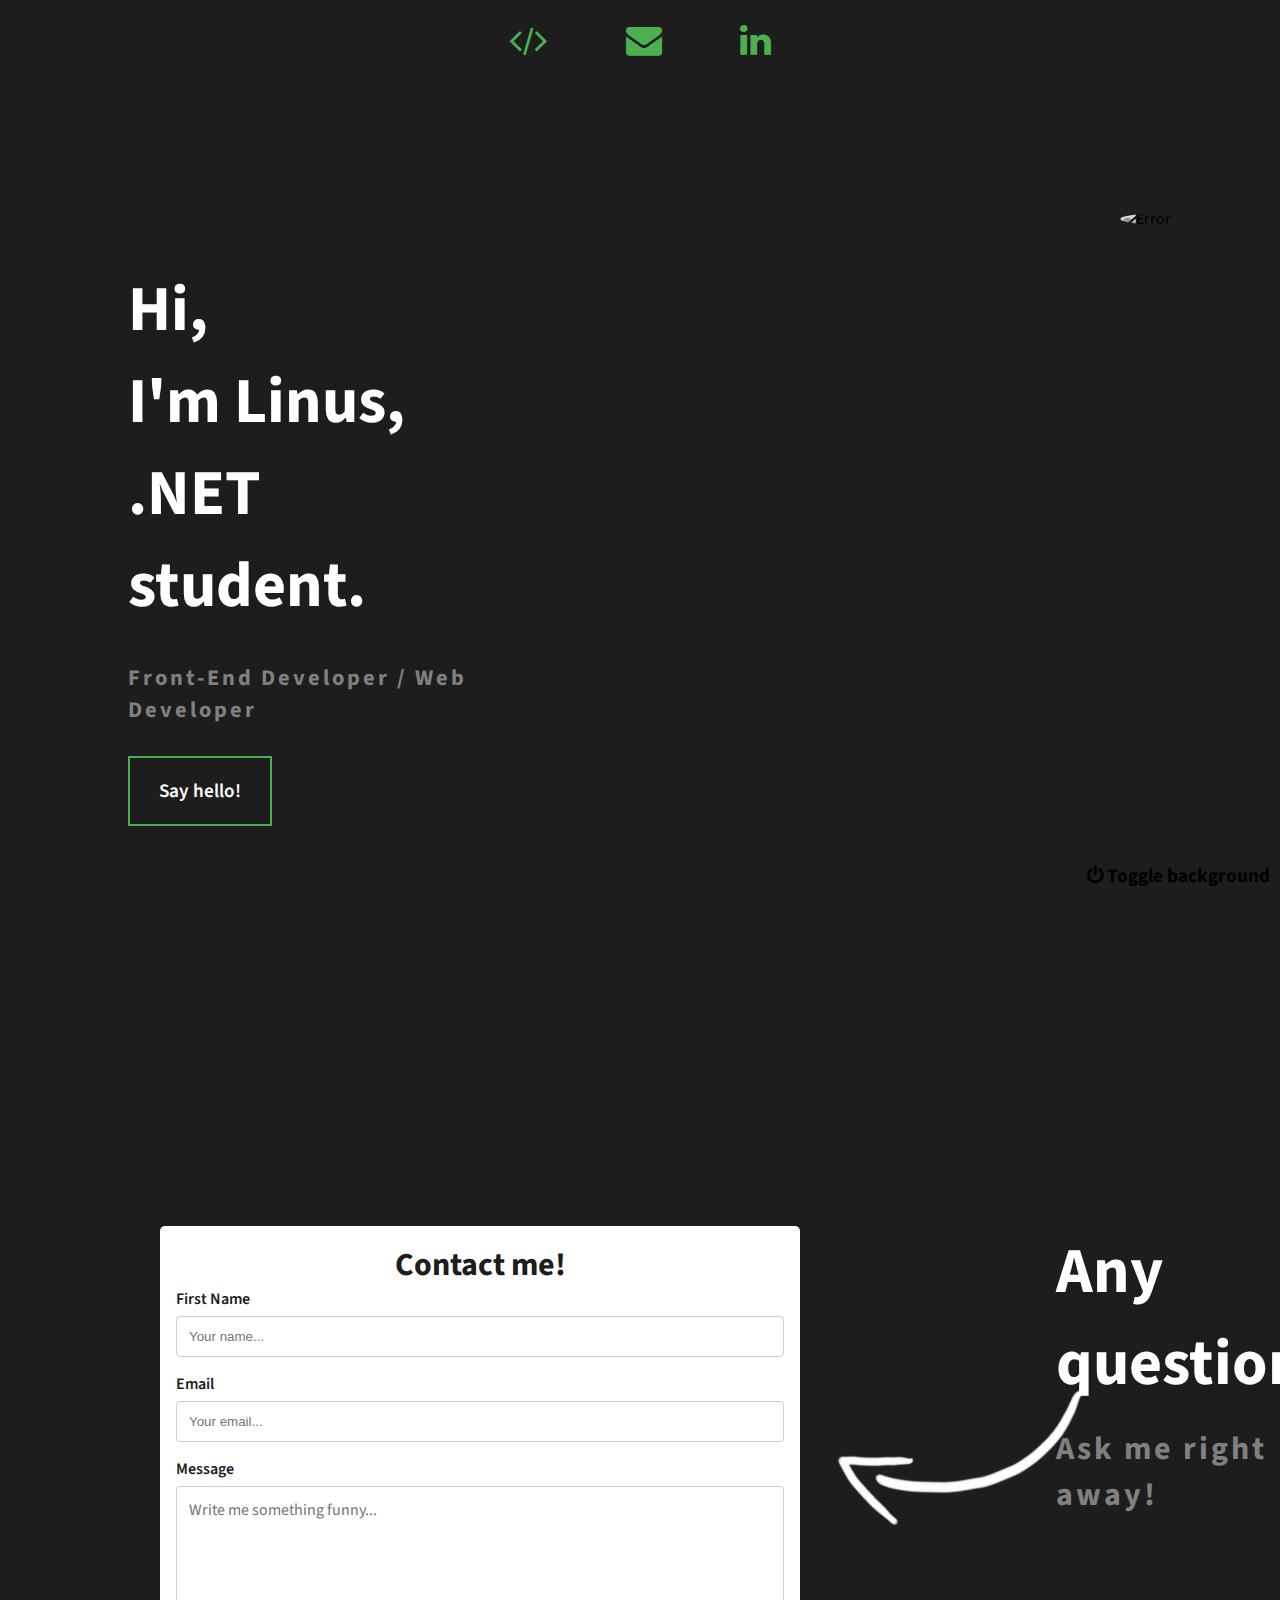
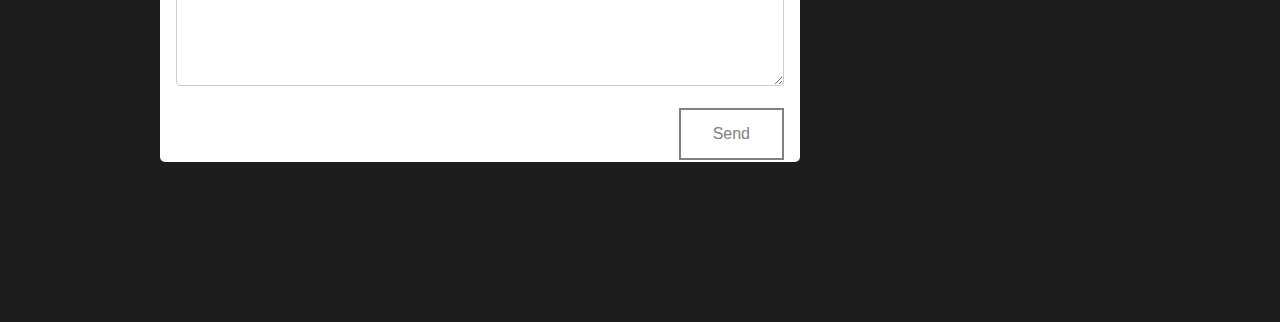
==== commit 80f9f2d2: "bg video is now toggleble" ====
--- a/index.html
+++ b/index.html
@@ -18,6 +18,7 @@
     <link rel="icon" type="image/png" sizes="32x32" href="favicon-32x32.png">
     <link rel="icon" type="image/png" sizes="16x16" href="favicon-16x16.png">
     <link rel="manifest" href="site.webmanifest">
+    <script type="text/javascript" src="assets/content.js"></script>
 </head>
 
 <body class="MyProjects">
@@ -32,7 +33,7 @@
         </div>
     </div>
 
-    <div class="fullscreen-bg">
+    <div class="fullscreen-bg" id="bgvideo">
         <video loop muted autoplay poster="img/videoframe.jpg" class="fullscreen-bg__video">
             <source src="https://forverkliga.se/JavaScript/education/Pexels%20Videos%202324293.mp4" type="video/mp4">
         </video>
@@ -53,6 +54,11 @@
         </div>
         <div class="potraitimage">
             <img src="assets/image00002.png" alt="Error">
+        </div>
+
+        <div class="videotoggle" id="bgtoggle">
+            <span><i class="fa fa-power-off"></i> Toggle background</span>
+                
         </div>
     </div>
 
--- a/assets/style.css
+++ b/assets/style.css
@@ -241,12 +241,25 @@
 }
 
 .potraitimage img {
-    display:block; /*remove inline-block spaces*/
-    width:23em; /*make image streatch*/
-    border-radius: 50%;
-    filter: grayscale(100%);
+  display:block; /*remove inline-block spaces*/
+  width:23em; /*make image streatch*/
+  border-radius: 50%;
+  filter: grayscale(100%);
 	-webkit-animation: fade-in 1.2s cubic-bezier(0.390, 0.575, 0.565, 1.000) both;
 	        animation: fade-in 1.2s cubic-bezier(0.390, 0.575, 0.565, 1.000) both;
+}
+
+.potraitimage img:hover {
+  width: 25em;
+  transition: 0.4s;
+}
+
+.videotoggle {
+  font-size: 0.6em;
+  position: absolute;
+  bottom: 1em;
+  right: 1em;
+  cursor: pointer;
 }
 
 .contactBtn {
